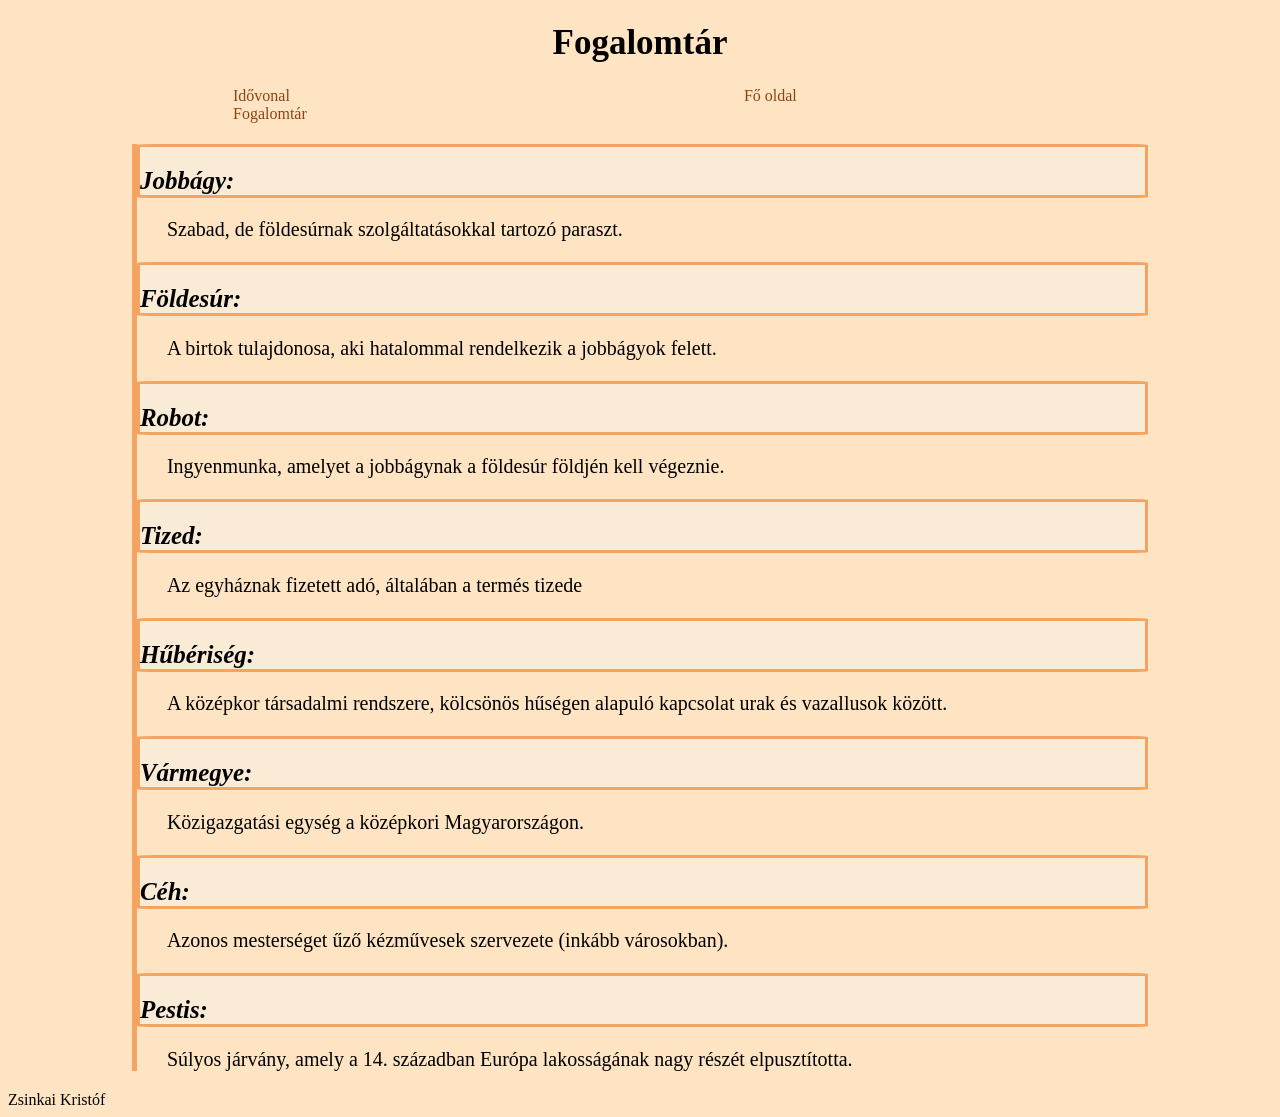
==== fogalomtar.html @ 7443cfd6 "formazascss" ====
<!doctype html>
<html lang="hu">
  <head>
    <meta charset="UTF-8" />
    <meta name="viewport" content="width=device-width, initial-scale=1.0" />
    <link rel="stylesheet" href="formazas.css">
    <title>Zsinkai Kristof</title>
  </head>
  <body>
    <main>
      <header><h1>Fogalomtár</h1></header>
      <nav>
        <a href="idovonal.html">Idővonal</a>
        <a href="index.html">Fő oldal</a>
        <a href="fogalomtar.html">Fogalomtár</a>
      </nav>
      <article class="fogalomtar">
        <h2>Jobbágy:</h2>
        <p>Szabad, de földesúrnak szolgáltatásokkal tartozó paraszt.</p>
        <h2>Földesúr:</h2>
        <p>
          A birtok tulajdonosa, aki hatalommal rendelkezik a jobbágyok felett.
        </p>
        <h2>Robot:</h2>
        <p>
          Ingyenmunka, amelyet a jobbágynak a földesúr földjén kell végeznie.
        </p>
        <h2>Tized:</h2>
        <p>Az egyháznak fizetett adó, általában a termés tizede</p>
        <h2>Hűbériség:</h2>
        <p>
          A középkor társadalmi rendszere, kölcsönös hűségen alapuló kapcsolat
          urak és vazallusok között.
        </p>
        <h2>Vármegye:</h2>
        <p>Közigazgatási egység a középkori Magyarországon.</p>
        <h2>Céh:</h2>
        <p>Azonos mesterséget űző kézművesek szervezete (inkább városokban).</p>
        <h2>Pestis:</h2>
        <p>
          Súlyos járvány, amely a 14. században Európa lakosságának nagy részét
          elpusztította.
        </p>
      </article>
      <footer>Zsinkai Kristóf</footer>
    </main>
  </body>
</html>
---- formazas.css ----
main{box-sizing: border-box;}
body{
    background-color: bisque;
    
}
h2{background-color: antiquewhite;
padding: 20px 25px 0px 0px;
font-style: italic;
font-size: 25px;
border: 3px solid sandybrown;
border-radius: 2%;}
p{
    font-family: Palatino;
    margin-left:30px;
    font-size: 20px
}
h1{
    text-align: center;
    font-size: 35px;
}
a{
    padding:225px;
    color:saddlebrown;
    text-decoration: none;
}
article{
    max-width: 80%;
    margin: auto
}
.fogalomtar{
    border-left: 5px solid sandybrown;
}
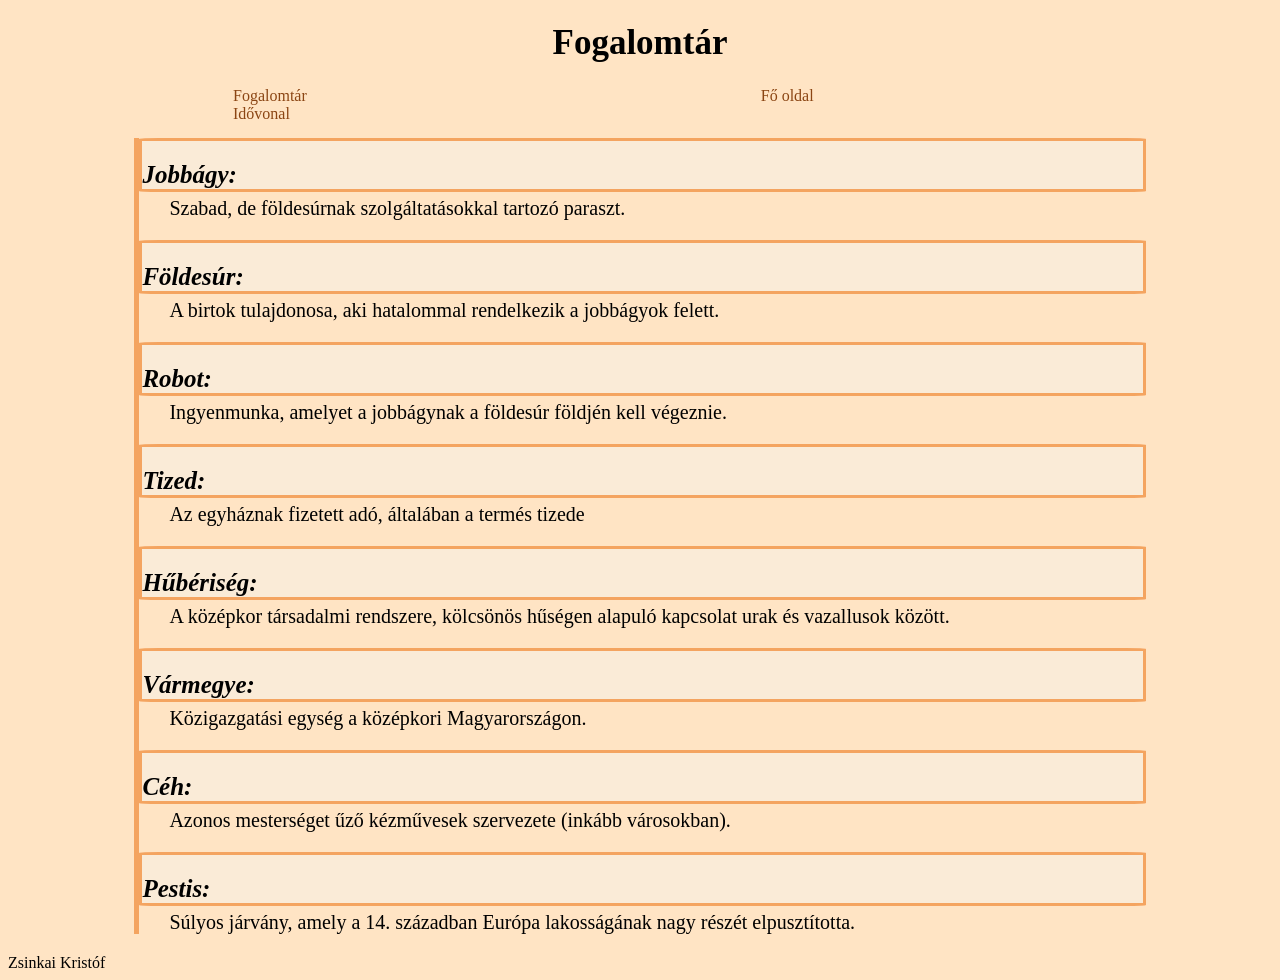
==== commit 4fd0741e: "css" ====
--- a/fogalomtar.html
+++ b/fogalomtar.html
@@ -10,9 +10,9 @@
     <main>
       <header><h1>Fogalomtár</h1></header>
       <nav>
+        <a href="fogalomtar.html">Fogalomtár</a>
+        <a href="index.html">Fő oldal</a>
         <a href="idovonal.html">Idővonal</a>
-        <a href="index.html">Fő oldal</a>
-        <a href="fogalomtar.html">Fogalomtár</a>
       </nav>
       <article class="fogalomtar">
         <h2>Jobbágy:</h2>
--- a/formazas.css
+++ b/formazas.css
@@ -1,4 +1,4 @@
-main{box-sizing: border-box;}
+*{box-sizing: border-box;}
 body{
     background-color: bisque;
     
@@ -8,11 +8,14 @@
 font-style: italic;
 font-size: 25px;
 border: 3px solid sandybrown;
-border-radius: 2%;}
+border-radius: 2%;
+margin-top:15px;
+margin-bottom: 5px;}
 p{
     font-family: Palatino;
     margin-left:30px;
-    font-size: 20px
+    font-size: 20px;
+    margin-top: 0px;
 }
 h1{
     text-align: center;
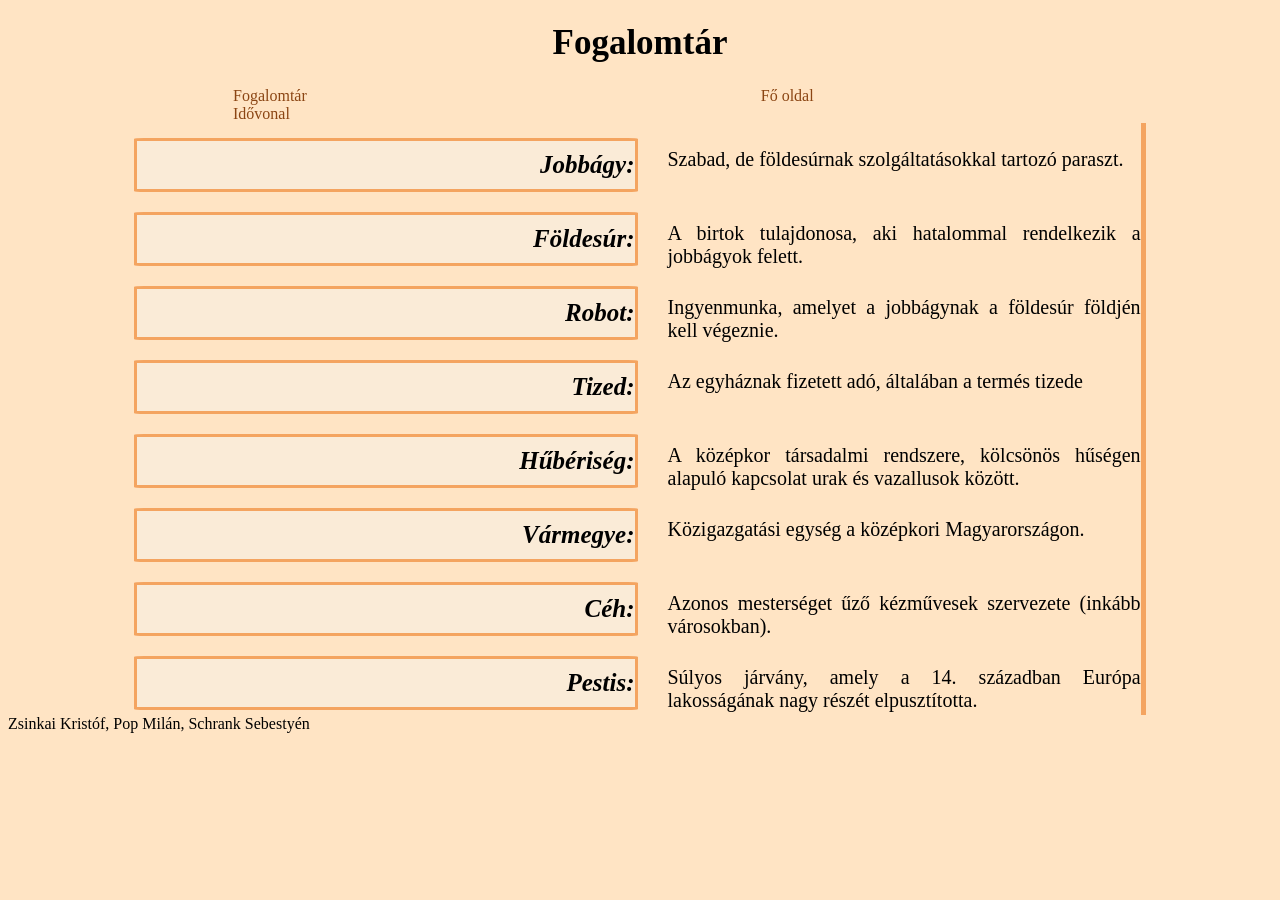
==== commit b3b69ae5: "kepek" ====
--- a/fogalomtar.html
+++ b/fogalomtar.html
@@ -42,7 +42,7 @@
           elpusztította.
         </p>
       </article>
-      <footer>Zsinkai Kristóf</footer>
+      <footer>Zsinkai Kristóf, Pop Milán, Schrank Sebestyén</footer>
     </main>
   </body>
 </html>
--- a/formazas.css
+++ b/formazas.css
@@ -1,35 +1,65 @@
-*{box-sizing: border-box;}
-body{
-    background-color: bisque;
-    
+* {
+  box-sizing: border-box;
 }
-h2{background-color: antiquewhite;
-padding: 20px 25px 0px 0px;
-font-style: italic;
-font-size: 25px;
-border: 3px solid sandybrown;
-border-radius: 2%;
-margin-top:15px;
-margin-bottom: 5px;}
-p{
-    font-family: Palatino;
-    margin-left:30px;
-    font-size: 20px;
-    margin-top: 0px;
+body {
+  background-color: bisque;
 }
-h1{
-    text-align: center;
-    font-size: 35px;
+h2 {
+  background-color: antiquewhite;
+  padding: 10px 0px 10px 0px;
+  font-style: italic;
+  font-size: 25px;
+  border: 3px solid sandybrown;
+  border-radius: 2%;
+  margin-top: 15px;
+  margin-bottom: 5px;
+  max-height: 55px;
 }
-a{
-    padding:225px;
-    color:saddlebrown;
-    text-decoration: none;
+p {
+  font-family: Palatino;
+  margin-left: 30px;
+  font-size: 20px;
+  margin-top: 25px;
+  margin-bottom: 0px;
+  text-align: justify;
 }
-article{
-    max-width: 80%;
-    margin: auto
+h1 {
+  text-align: center;
+  font-size: 35px;
 }
-.fogalomtar{
-    border-left: 5px solid sandybrown;
+a {
+  margin: 225px;
+  color: saddlebrown;
+  text-decoration: none;
 }
+a:hover {
+  color: gold;
+}
+article {
+  max-width: 80%;
+  margin: auto;
+}
+.fogalomtar {
+  border-right: 5px solid sandybrown;
+  display: grid;
+  grid-template-columns: 1fr 1fr;
+  grid-template-rows: repeat(8, 1fr);
+  text-align: right;
+}
+img {
+  max-width: 30%;
+}
+.bekezdesek {
+  display: grid;
+  grid-template-columns: 1fr 1fr;
+}
+.fooldaldivjei {
+    display:grid;
+    grid-template-columns: 1fr 1fr;
+}
+@media screen and (max-width: 600px) {
+  img {
+    width: 100%;
+    grid-template-columns: 1fr;
+  }
+}
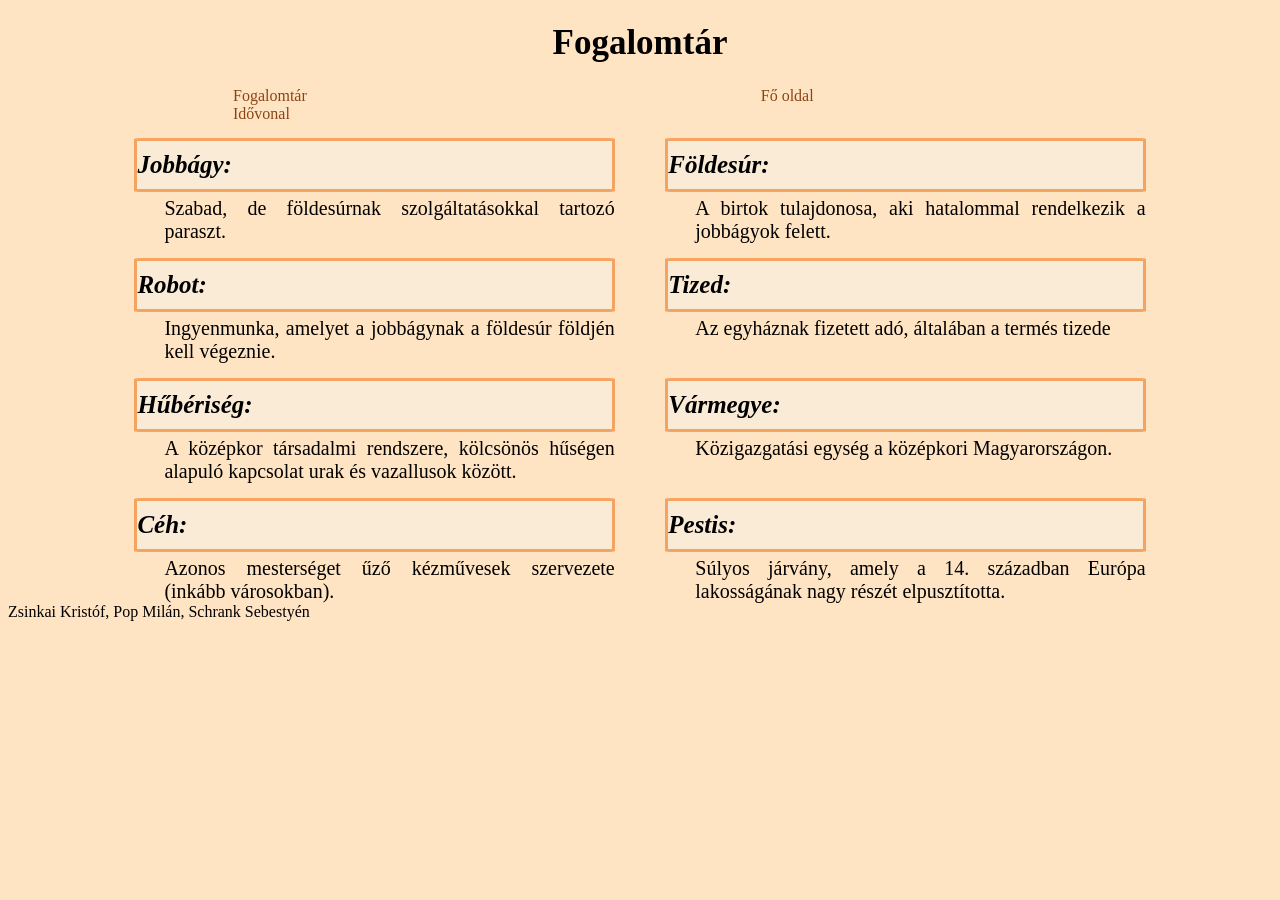
==== commit e271bebf: "css" ====
--- a/fogalomtar.html
+++ b/fogalomtar.html
@@ -3,7 +3,7 @@
   <head>
     <meta charset="UTF-8" />
     <meta name="viewport" content="width=device-width, initial-scale=1.0" />
-    <link rel="stylesheet" href="formazas.css">
+    <link rel="stylesheet" href="formazas.css" />
     <title>Zsinkai Kristof</title>
   </head>
   <body>
@@ -15,36 +15,52 @@
         <a href="idovonal.html">Idővonal</a>
       </nav>
       <article class="fogalomtar">
-        <h2>Jobbágy:</h2>
-        <p>Szabad, de földesúrnak szolgáltatásokkal tartozó paraszt.</p>
-        <h2>Földesúr:</h2>
-        <p>
-          A birtok tulajdonosa, aki hatalommal rendelkezik a jobbágyok felett.
-        </p>
-        <h2>Robot:</h2>
-        <p>
-          Ingyenmunka, amelyet a jobbágynak a földesúr földjén kell végeznie.
-        </p>
-        <h2>Tized:</h2>
-        <p>Az egyháznak fizetett adó, általában a termés tizede</p>
-        <h2>Hűbériség:</h2>
-        <p>
-          A középkor társadalmi rendszere, kölcsönös hűségen alapuló kapcsolat
-          urak és vazallusok között.
-        </p>
-        <h2>Vármegye:</h2>
-        <p>Közigazgatási egység a középkori Magyarországon.</p>
-        <h2>Céh:</h2>
-        <p>Azonos mesterséget űző kézművesek szervezete (inkább városokban).</p>
-        <h2>Pestis:</h2>
-        <p>
-          Súlyos járvány, amely a 14. században Európa lakosságának nagy részét
-          elpusztította.
-        </p>
+        <div class="fogalomtarszoveg">
+          <h2>Jobbágy:</h2>
+          <p>Szabad, de földesúrnak szolgáltatásokkal tartozó paraszt.</p>
+        </div>
+        <div class="fogalomtarszoveg">
+          <h2>Földesúr:</h2>
+          <p>
+            A birtok tulajdonosa, aki hatalommal rendelkezik a jobbágyok felett.
+          </p>
+        </div>
+        <div class="fogalomtarszoveg">
+          <h2>Robot:</h2>
+          <p>
+            Ingyenmunka, amelyet a jobbágynak a földesúr földjén kell végeznie.
+          </p>
+        </div>
+        <div class="fogalomtarszoveg">
+          <h2>Tized:</h2>
+          <p>Az egyháznak fizetett adó, általában a termés tizede</p>
+        </div>
+        <div class="fogalomtarszoveg">
+          <h2>Hűbériség:</h2>
+          <p>
+            A középkor társadalmi rendszere, kölcsönös hűségen alapuló kapcsolat
+            urak és vazallusok között.
+          </p>
+        </div>
+        <div class="fogalomtarszoveg">
+          <h2>Vármegye:</h2>
+          <p>Közigazgatási egység a középkori Magyarországon.</p>
+        </div>
+        <div class="fogalomtarszoveg">
+          <h2>Céh:</h2>
+          <p>
+            Azonos mesterséget űző kézművesek szervezete (inkább városokban).
+          </p>
+        </div>
+        <div class="fogalomtarszoveg">
+          <h2>Pestis:</h2>
+          <p>
+            Súlyos járvány, amely a 14. században Európa lakosságának nagy
+            részét elpusztította.
+          </p>
+        </div>
       </article>
       <footer>Zsinkai Kristóf, Pop Milán, Schrank Sebestyén</footer>
     </main>
   </body>
 </html>
-
-
--- a/formazas.css
+++ b/formazas.css
@@ -19,7 +19,7 @@
   font-family: Palatino;
   margin-left: 30px;
   font-size: 20px;
-  margin-top: 25px;
+  margin-top: 0px;
   margin-bottom: 0px;
   text-align: justify;
 }
@@ -40,11 +40,9 @@
   margin: auto;
 }
 .fogalomtar {
-  border-right: 5px solid sandybrown;
   display: grid;
   grid-template-columns: 1fr 1fr;
-  grid-template-rows: repeat(8, 1fr);
-  text-align: right;
+  column-gap: 5%;
 }
 img {
   max-width: 30%;
@@ -56,6 +54,7 @@
 .fooldaldivjei {
     display:grid;
     grid-template-columns: 1fr 1fr;
+    column-gap: 5%;
 }
 @media screen and (max-width: 600px) {
   img {
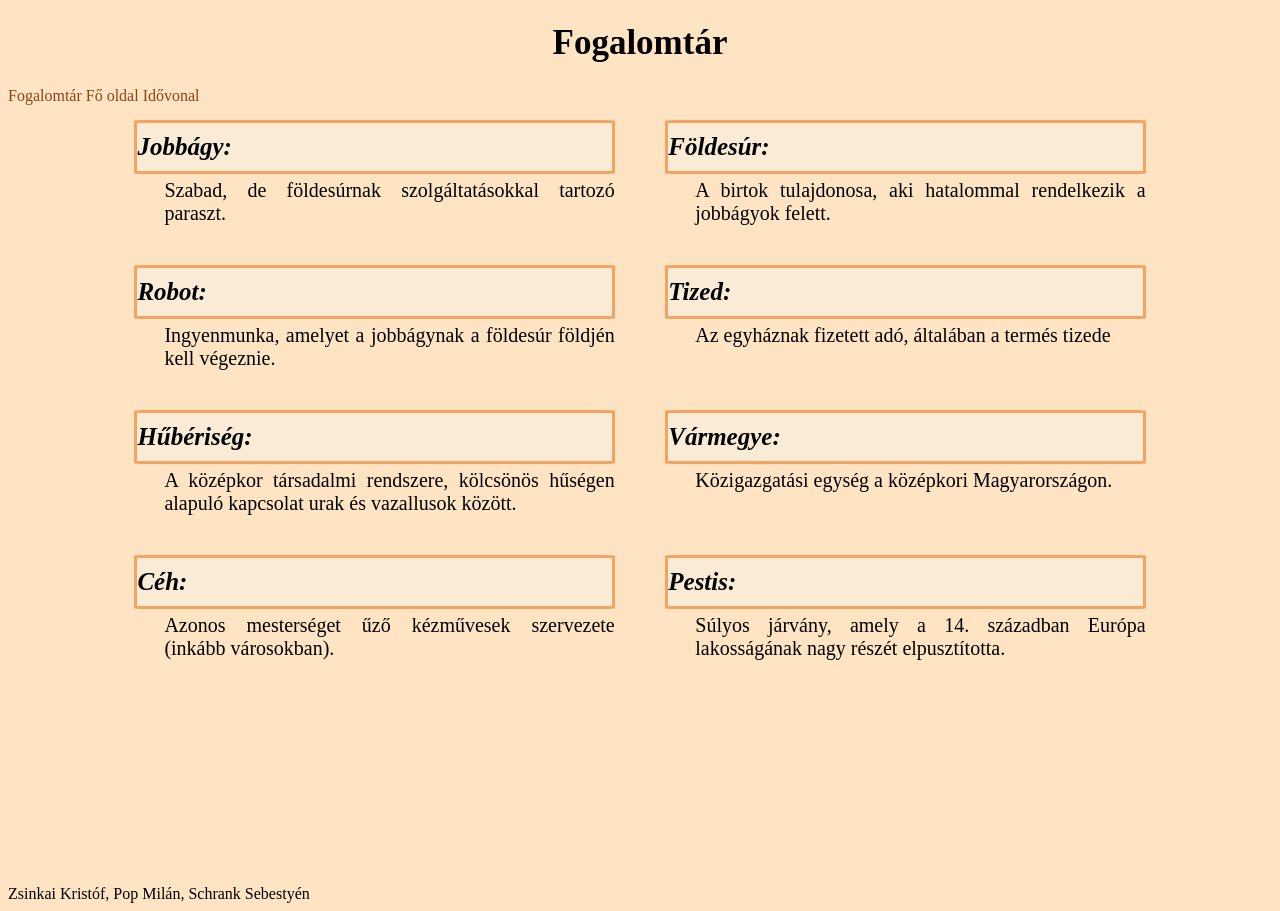
==== commit befc7dea: "css" ====
--- a/fogalomtar.html
+++ b/fogalomtar.html
@@ -1,5 +1,6 @@
 <!doctype html>
 <html lang="hu">
+  <main>
   <head>
     <meta charset="UTF-8" />
     <meta name="viewport" content="width=device-width, initial-scale=1.0" />
@@ -7,9 +8,8 @@
     <title>Zsinkai Kristof</title>
   </head>
   <body>
-    <main>
       <header><h1>Fogalomtár</h1></header>
-      <nav>
+      <nav class="menu">
         <a href="fogalomtar.html">Fogalomtár</a>
         <a href="index.html">Fő oldal</a>
         <a href="idovonal.html">Idővonal</a>
@@ -61,6 +61,6 @@
         </div>
       </article>
       <footer>Zsinkai Kristóf, Pop Milán, Schrank Sebestyén</footer>
-    </main>
   </body>
+  </main>
 </html>
--- a/formazas.css
+++ b/formazas.css
@@ -20,7 +20,7 @@
   margin-left: 30px;
   font-size: 20px;
   margin-top: 0px;
-  margin-bottom: 0px;
+  margin-bottom: 25px;
   text-align: justify;
 }
 h1 {
@@ -28,7 +28,7 @@
   font-size: 35px;
 }
 a {
-  margin: 225px;
+ 
   color: saddlebrown;
   text-decoration: none;
 }
@@ -56,9 +56,18 @@
     grid-template-columns: 1fr 1fr;
     column-gap: 5%;
 }
+footer {
+    margin-top: 200px;
+}
+
 @media screen and (max-width: 600px) {
-  img {
+   .fogalomtar {
     width: 100%;
     grid-template-columns: 1fr;
   }
+  .menu{
+display: grid;
+grid-template-columns: 1fr;
+margin: 0px 0px 0px 0px
+  }
 }
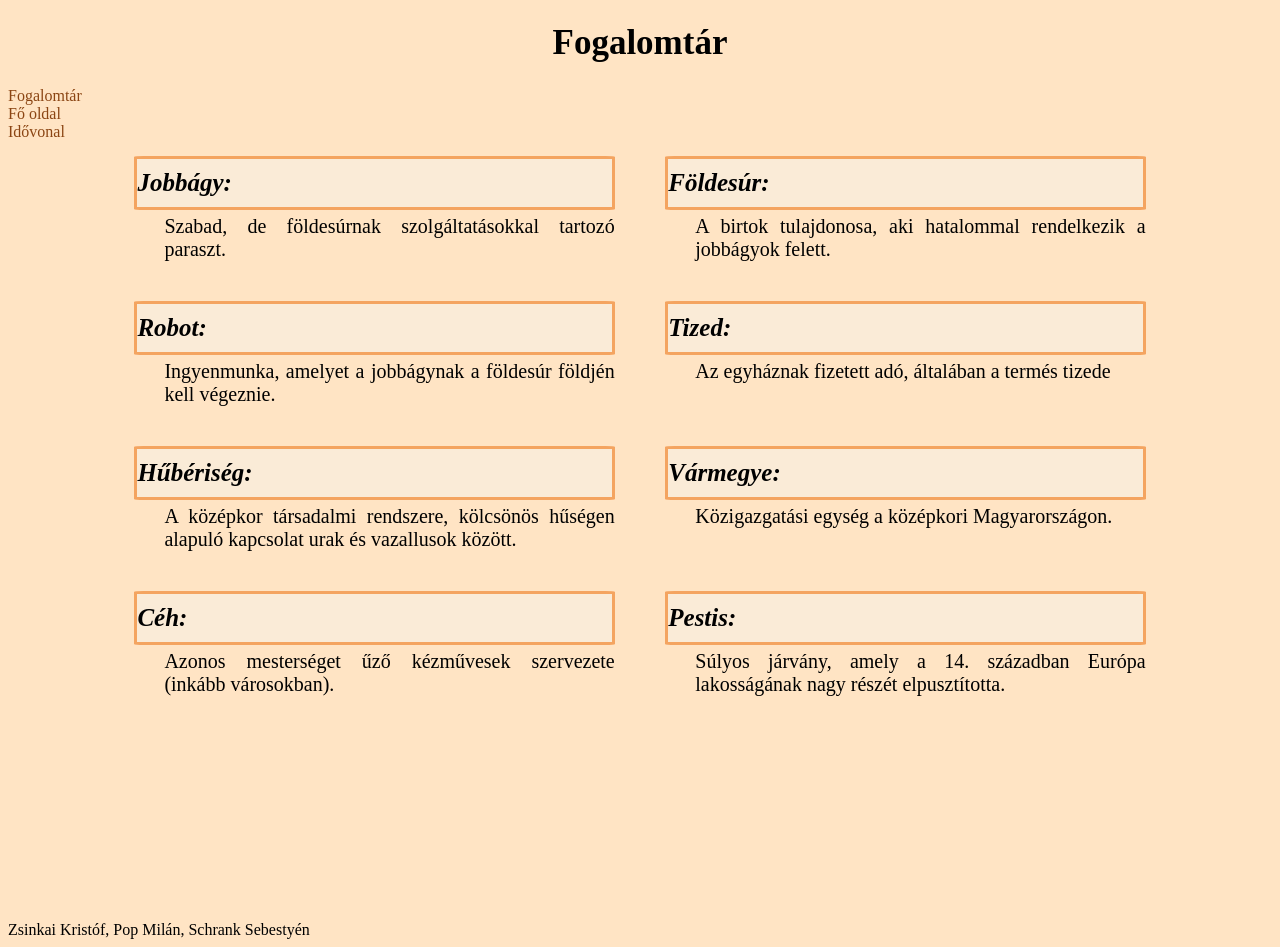
==== commit 3407f108: "css" ====
--- a/fogalomtar.html
+++ b/fogalomtar.html
@@ -5,6 +5,8 @@
     <meta charset="UTF-8" />
     <meta name="viewport" content="width=device-width, initial-scale=1.0" />
     <link rel="stylesheet" href="formazas.css" />
+    <link rel="stylesheet" href="fogalomtar.css">
+    <link rel="stylesheet" href="menu.css">
     <title>Zsinkai Kristof</title>
   </head>
   <body>
--- a/formazas.css
+++ b/formazas.css
@@ -27,22 +27,13 @@
   text-align: center;
   font-size: 35px;
 }
-a {
- 
-  color: saddlebrown;
-  text-decoration: none;
-}
+
 a:hover {
   color: gold;
 }
 article {
   max-width: 80%;
   margin: auto;
-}
-.fogalomtar {
-  display: grid;
-  grid-template-columns: 1fr 1fr;
-  column-gap: 5%;
 }
 img {
   max-width: 30%;
--- a/fogalomtar.css
+++ b/fogalomtar.css
@@ -0,0 +1,5 @@
+.fogalomtar {
+  display: grid;
+  grid-template-columns: 1fr 1fr;
+  column-gap: 5%;
+}
--- a/menu.css
+++ b/menu.css
@@ -0,0 +1,5 @@
+a {
+  color: saddlebrown;
+  text-decoration: none;
+display: grid;
+grid-template-columns: 1fr 1fr 1fr;}
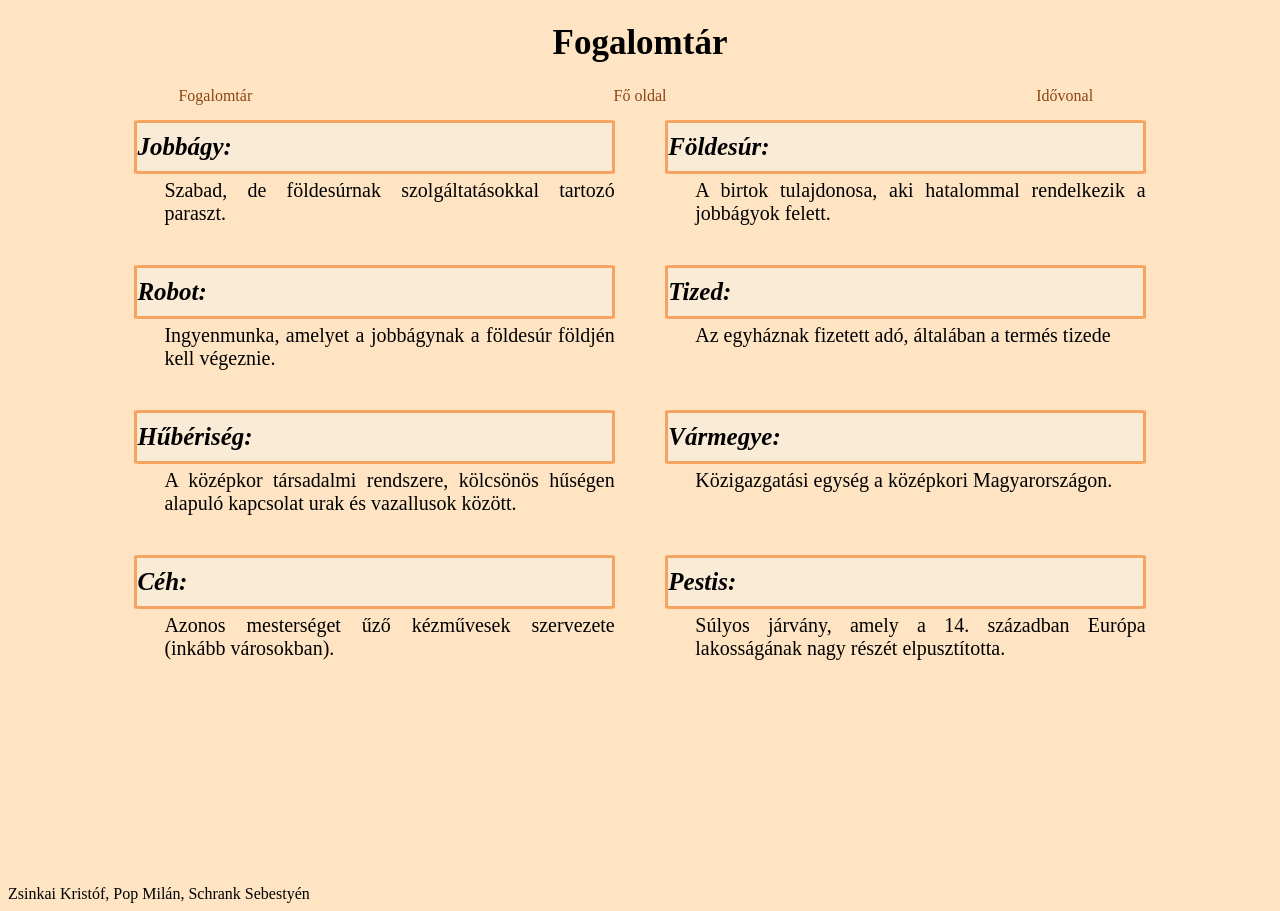
==== commit 9697340e: "css" ====
--- a/fogalomtar.html
+++ b/fogalomtar.html
@@ -11,7 +11,7 @@
   </head>
   <body>
       <header><h1>Fogalomtár</h1></header>
-      <nav class="menu">
+      <nav>
         <a href="fogalomtar.html">Fogalomtár</a>
         <a href="index.html">Fő oldal</a>
         <a href="idovonal.html">Idővonal</a>
--- a/formazas.css
+++ b/formazas.css
@@ -50,15 +50,3 @@
 footer {
     margin-top: 200px;
 }
-
-@media screen and (max-width: 600px) {
-   .fogalomtar {
-    width: 100%;
-    grid-template-columns: 1fr;
-  }
-  .menu{
-display: grid;
-grid-template-columns: 1fr;
-margin: 0px 0px 0px 0px
-  }
-}
--- a/fogalomtar.css
+++ b/fogalomtar.css
@@ -2,4 +2,10 @@
   display: grid;
   grid-template-columns: 1fr 1fr;
   column-gap: 5%;
+}
+@media screen and (max-width: 600px) {
+   .fogalomtar {
+    width: 100%;
+    grid-template-columns: 1fr;
+  }
 }
--- a/menu.css
+++ b/menu.css
@@ -1,5 +1,16 @@
-a {
+a{
   color: saddlebrown;
   text-decoration: none;
+}
+nav{
+    display: grid;
+grid-template-columns: 1fr 1fr 1fr;
+column-gap: 10px;
+text-align: center;
+}
+@media screen and (max-width: 600px) {
+  nav{
 display: grid;
-grid-template-columns: 1fr 1fr 1fr;}
+grid-template-columns: 1fr;
+  }
+}
